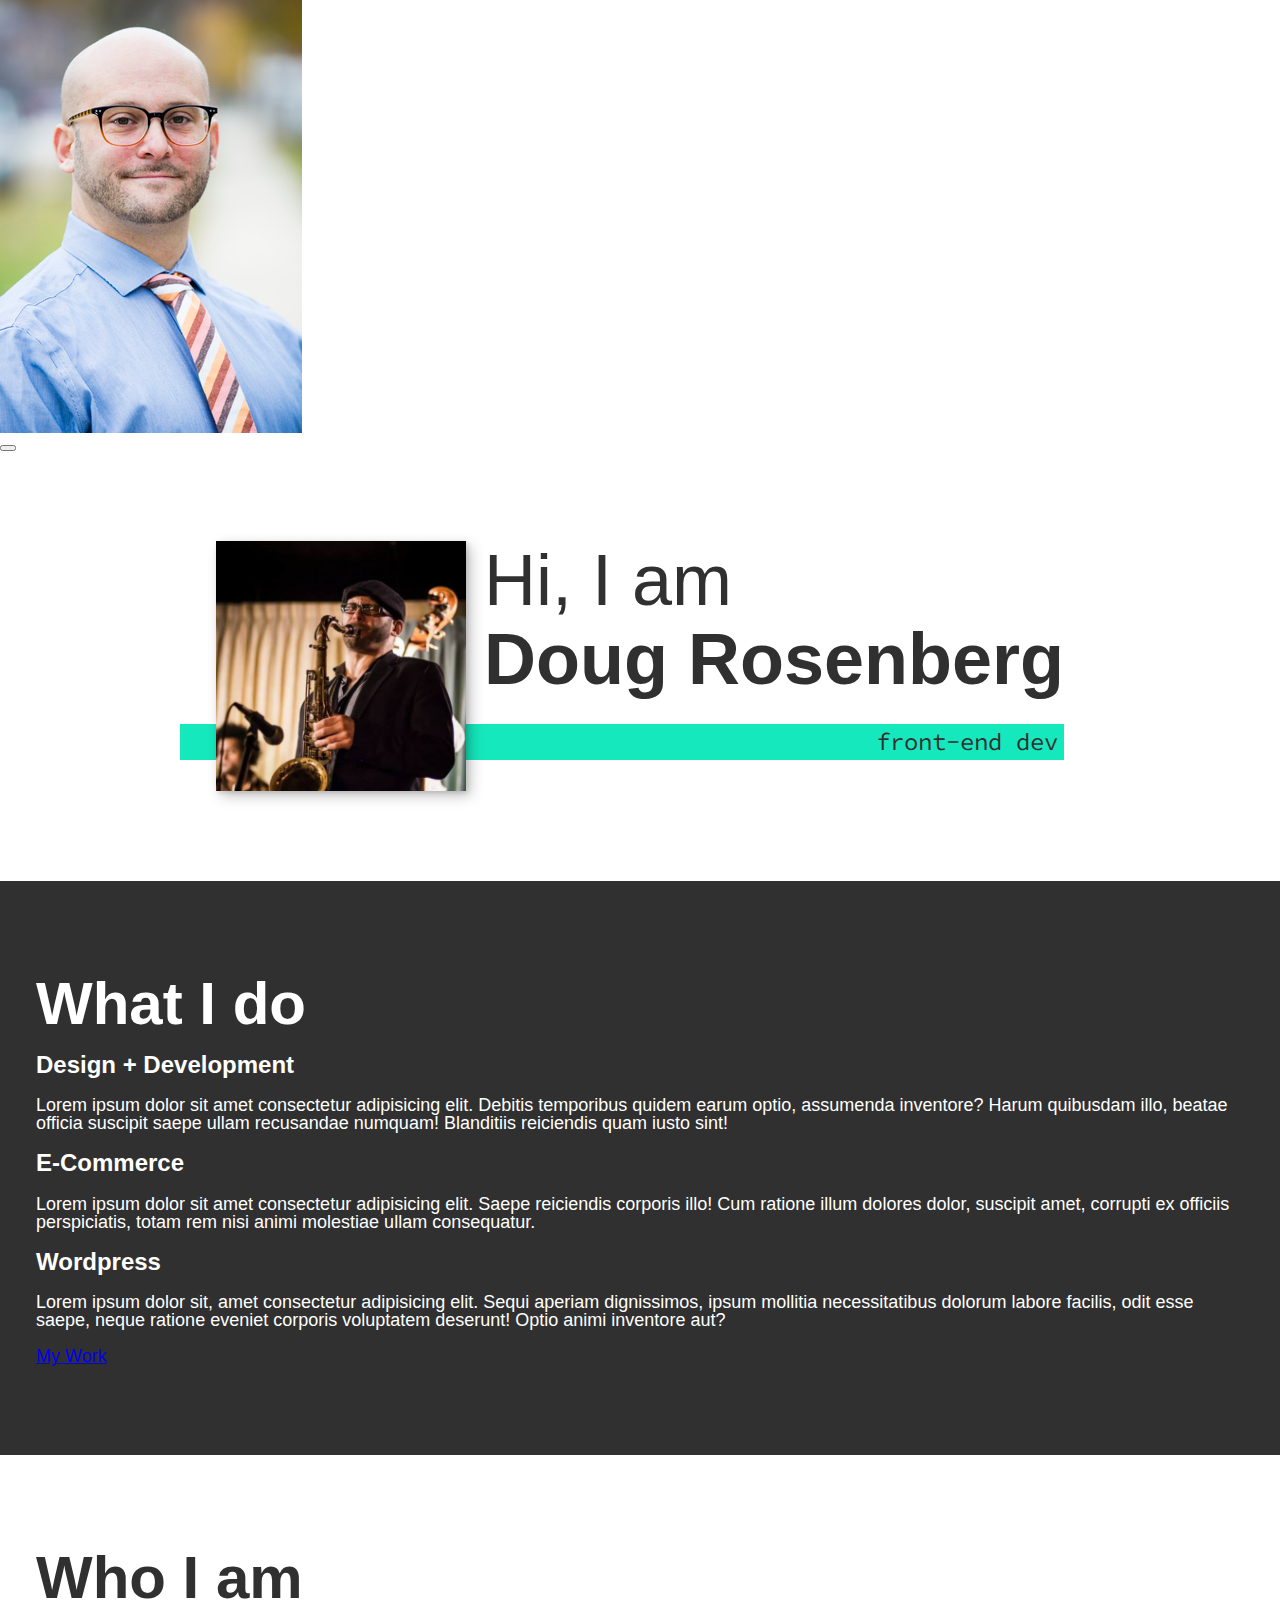
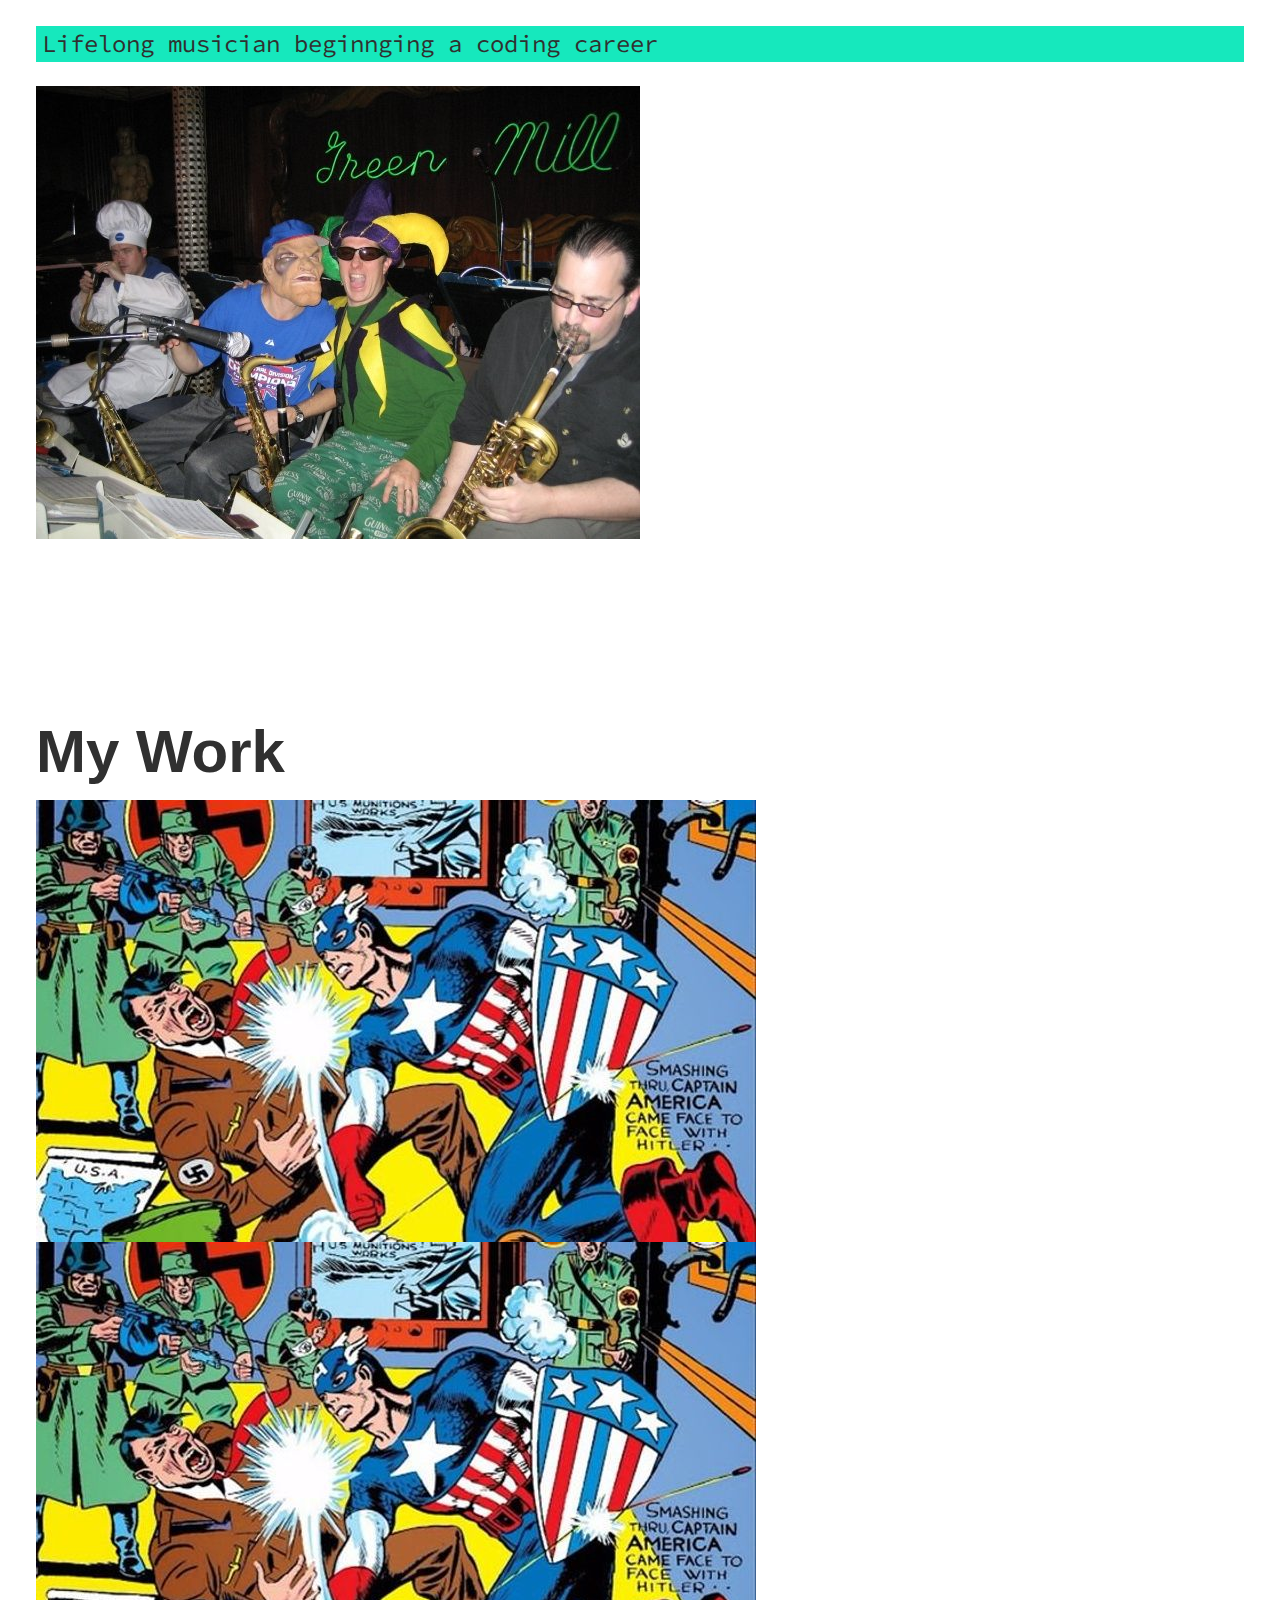
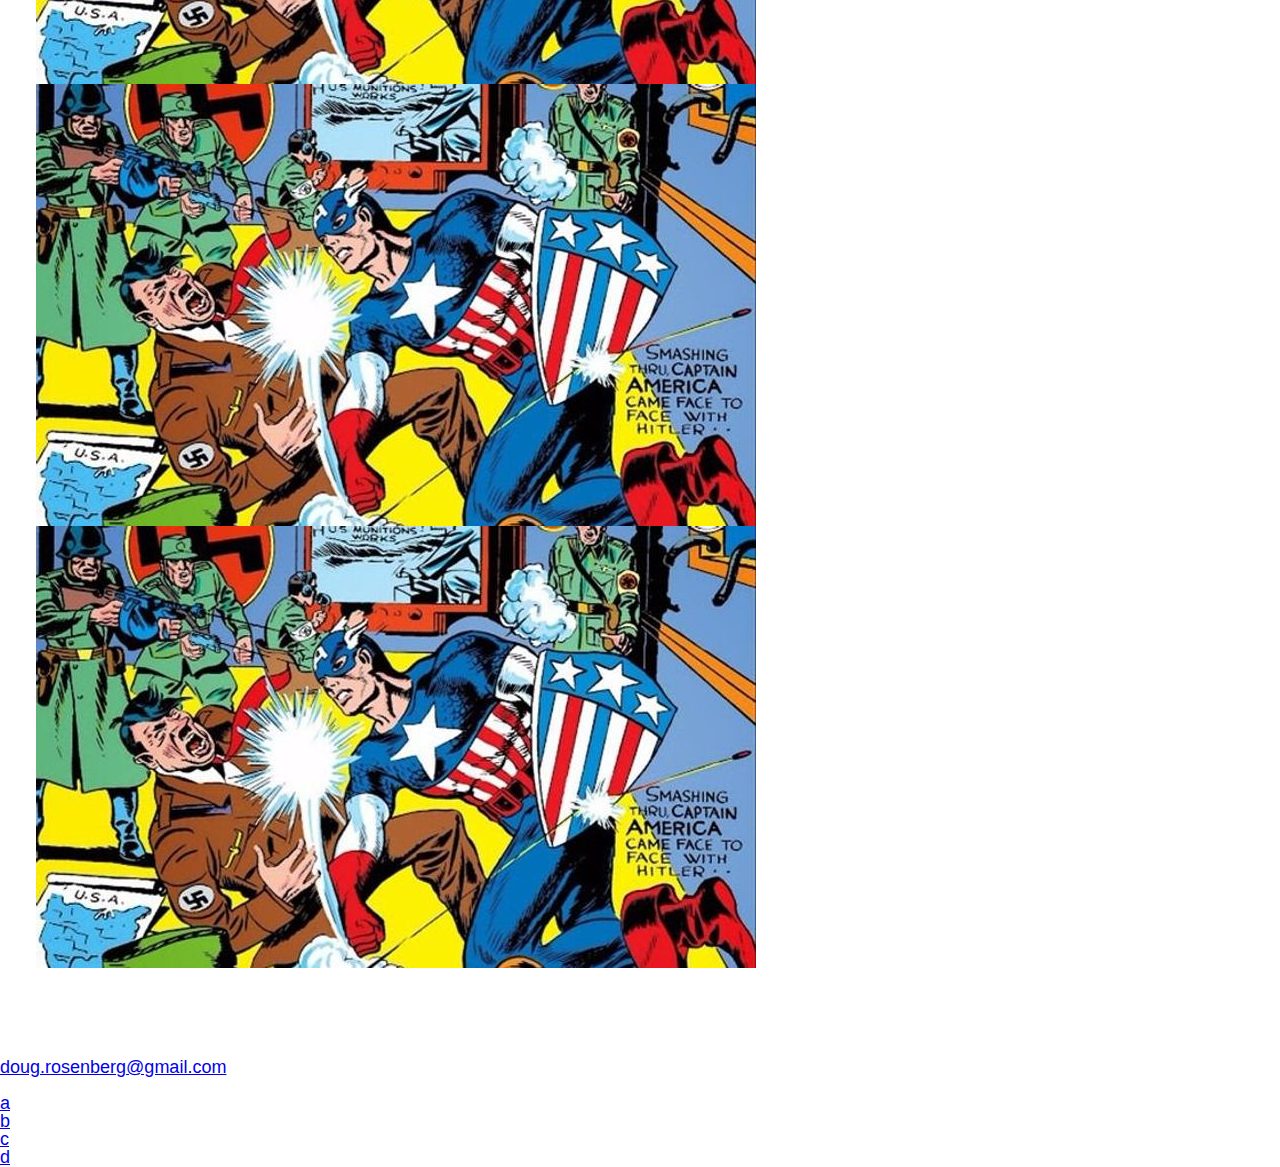
==== index.html @ 2618a34d "33% finished" ====
<!DOCTYPE html>
<html lang='en'>
    <head>
        <meta charset="UTF-8">
        <meta name='viewport' content="width=device-width, initial-scale=1.0">
        <title>DevJane Portfolio Website</title>
        <link rel='stylesheet'
        href='https://cdnjs.cloudfare.com/ajax/libs/normalize/7.0.0/normalize.min.css'>
        <link rel="stylesheet" 
        href="https://cdnjs.cloudflare.com/ajax/libs/font-awesome/5.11.2/css/all.min.css" 
        integrity="sha512-iBBXm8fW90+nuLcSKlbmrPcLa0OT92xO1BIsZ+ywDWZCvqsWgccV3gFoRBv0z+8dLJgyAHIhR35VZc2oM/gI1w==" crossorigin="anonymous" />

        <!-- Use my own fonts? -->
        <link href='https://fonts.googleapis.com/css?family=Source+Code+Pro:400,900|Source+Sans
        +Pro:300,900&display=swap' rel='stylesheet'>

        <link rel='stylesheet' href="css/styles.css">

    </head>
    <body>
        <header>
            <div class='logo'>
                <img src='img/smallerHeadshot.jpg' alt=''>
            </div>
            <button class='nav-toggle' aria-label='toggle navigation'>
                <span class="hamburger"></span>
            </button>
            <nav class="nav">
                <ul class="nav__list">
                    <li class="nav__item"><a href='#' class='nav__link'>Home</a></li>
                    <li class="nav__item"><a href='#' class='nav__link'>My Services</a></li>
                    <li class="nav__item"><a href='#' class='nav__link'>About Me</a></li>
                    <li class="nav__item"><a href='#' class='nav__link'>My Work</a></li>

                </ul>
            </nav>
        </header>

<!-- Introduction -->
        <section class='intro' id='home'>
            <h1 class='section__title section__title--intro'>
                Hi, I am <strong>Doug Rosenberg</strong>
            </h1>
            <p class='section__subtitle section__subtitle--intro'>front-end dev</p>
            <img src="img/dougPromo.jpg" alt='dougie sax' class='intro__img'>
        </section>

<!-- My services -->
        <section class='my-services' id='services'>
            <h2 class="section__title section__title--services">What I do</h2>
            <div class="services">
                <div class="service">
                    <h3>Design + Development</h3>
                    <p>Lorem ipsum dolor sit amet consectetur adipisicing elit. Debitis temporibus quidem earum optio, assumenda inventore? Harum quibusdam illo, beatae officia suscipit saepe ullam recusandae numquam! Blanditiis reiciendis quam iusto sint!</p>
                </div> <!-- / service -->

                <div class="service">
                    <h3>E-Commerce</h3>
                    <p>Lorem ipsum dolor sit amet consectetur adipisicing elit. Saepe reiciendis corporis illo! Cum ratione illum dolores dolor, suscipit amet, corrupti ex officiis perspiciatis, totam rem nisi animi molestiae ullam consequatur.</p>
                </div> <!-- / service -->

                <div class="service">
                    <h3>Wordpress</h3>
                    <p>Lorem ipsum dolor sit, amet consectetur adipisicing elit. Sequi aperiam dignissimos, ipsum mollitia necessitatibus dolorum labore facilis, odit esse saepe, neque ratione eveniet corporis voluptatem deserunt! Optio animi inventore aut?</p>
                </div> <!-- / service -->

            </div> <!-- /services -->

            <a href='work' class='btn'>My Work</a>
        </section>

<!-- About Me -->
        <section class='about-me' id='about'>
            <h2 class='section__title section__title--about'>Who I am</h2>
            <p class='section__subtitle section__subtitle--about'>Lifelong musician beginnging a coding career</p>

            <div class="about-me__body">
                <p>

                </p>
                <p>

                </p>
            </div>

            <img src='img/10401170_33537894751_8838_n.jpg' alt='some crazy dudes'>

        </section>

<!-- My Work -->
        <section class='my-work' id='work'>
            <h2 class='section__title'>My Work</h2>
            <p class="section__subtitle"></p>

            <div class='portfolio'>
                <!-- Portfolio Item 01 -->
                <a href='#' class='portfolio__item'>
                    <img src='img/cap-punching-hitler-630x387-1464367261.jpg' alt='' class='portfolio__img'>
                </a>

                <!-- Portfolio Item 02 -->
                <a href='#' class='portfolio__item'>
                    <img src='img/cap-punching-hitler-630x387-1464367261.jpg' alt='' class='portfolio__img'>
                </a>

                <!-- Portfolio Item 03 -->
                <a href='#' class='portfolio__item'>
                    <img src='img/cap-punching-hitler-630x387-1464367261.jpg' alt='' class='portfolio__img'>
                </a>

                <!-- Portfolio Item 04 -->
                <a href='#' class='portfolio__item'>
                    <img src='img/cap-punching-hitler-630x387-1464367261.jpg' alt='' class='portfolio__img'>
                </a>
            </div>
        </section>

        <!-- Footer -->
        <footer>
            <a href='mailto:doug.rosenberg@gmail.com' class='footer__link'>doug.rosenberg@gmail.com</a>
            <ul class='social-list'></ul>
                <li class='social-list__item'><a class='social-list__link' href='#'>a</a></li>
                <li class='social-list__item'><a class='social-list__link' href='#'>b</a></li>
                <li class='social-list__item'><a class='social-list__link' href='#'>c</a></li>
                <li class='social-list__item'><a class='social-list__link' href='#'>d</a></li>

        </footer>
    </body>
</html>
---- css/styles.css ----
*,
*::before,
*::after {
    box-sizing: border-box;
}

/* Custom Properties */

:root {
    --ff-primary: 'Source Sans Pro', sans-serif;
    --ff-secondary: 'Source Code Pro', monospace;

    --fw-reg: 300;
    --fw-bold: 900;

    --clr-light: #fff;
    --clr-dark: #303030;
    --clr-accent: #16e8bd;

    --fs-h1: 3rem;
    --fs-h2: 2.25rem;
    --fs-h3: 1.25rem;
    --fs-h4: 1rem;

    --bs: 0.25em 0.25em 0.75em rgba(0,0,0,0.25),
            0.125em 0.125em 0.25em rgba(0,0,0,0.125);
    ;
}

@media (min-width: 800px) {
    :root {
        --fs-h1: 4.5rem;
        --fs-h2: 3.75rem;
        --fs-h3: 1.5rem;
        --fs-body: 1.125rem; 
    }
}

/* General Styles */

body {
    background: var(--clr-light);
    color: var(--clr-dark);
    margin: 0;
    font-family: var(--ff-primary);
    font-size: var(--fs-body);
    line-height: 1;
}

section {
    padding: 5em 2em;
}

img {
    display: block;
    max-width: 100%;
}

strong { font-weight: var(--fw-bold);}

/* Typography */

h1,
h2,
h3 {
    line-height: 1.1;
    margin: 0;
}

h1 { font-size: var(--fs-h1) }
h2 { font-size: var(--fs-h2) }
h3 { font-size: var(--fs-h3) }

/* always do padding in "ems" because it is relative to the font */
.section__title {
    margin-bottom: .25em;
}

.section__title--intro {
    font-weight: var(--fw-reg);
}

.section__title--intro strong {
    display: block;
}

.section__subtitle {
    margin: 0;
    font-size: var(--fs-h3);
}

.section__subtitle--intro,
.section__subtitle--about {
    background: var(--clr-accent);
    padding: 0.25em;
    font-family: var(--ff-secondary);
    margin-bottom: 1em;;
}

/* Header */

nav { display: none }

/* Intro Section */

.intro {
    position: relative;
}

.intro__img {
    box-shadow: var(--bs);
}

/* This guy likes to divide by 300,600,900 */
@media (min-width: 600px) {
    .intro {
        display: grid;
        width: min-content;
        margin: 0 auto;
        grid-column-gap: 1em;
        grid-template-areas:
            'img title'
            'img subtitle';
        grid-template-columns: min-content max-content;
    }

    .intro__img {
        grid-area: img;
        min-width: 250px;
        position: relative;
        z-index: 2;
    }

    .section__subtitle--intro {
        align-self: start;
        grid-column: -1 / 1;
        grid-row: 2;
        text-align: right;
        position: relative;
        left: -1.5em;
        width: calc(100% + 1.5em);
    }
}

/* My Services Section */

.my-services {
    background-color: var(--clr-dark);
    background-image: ;
    color: var(--clr-light)
}
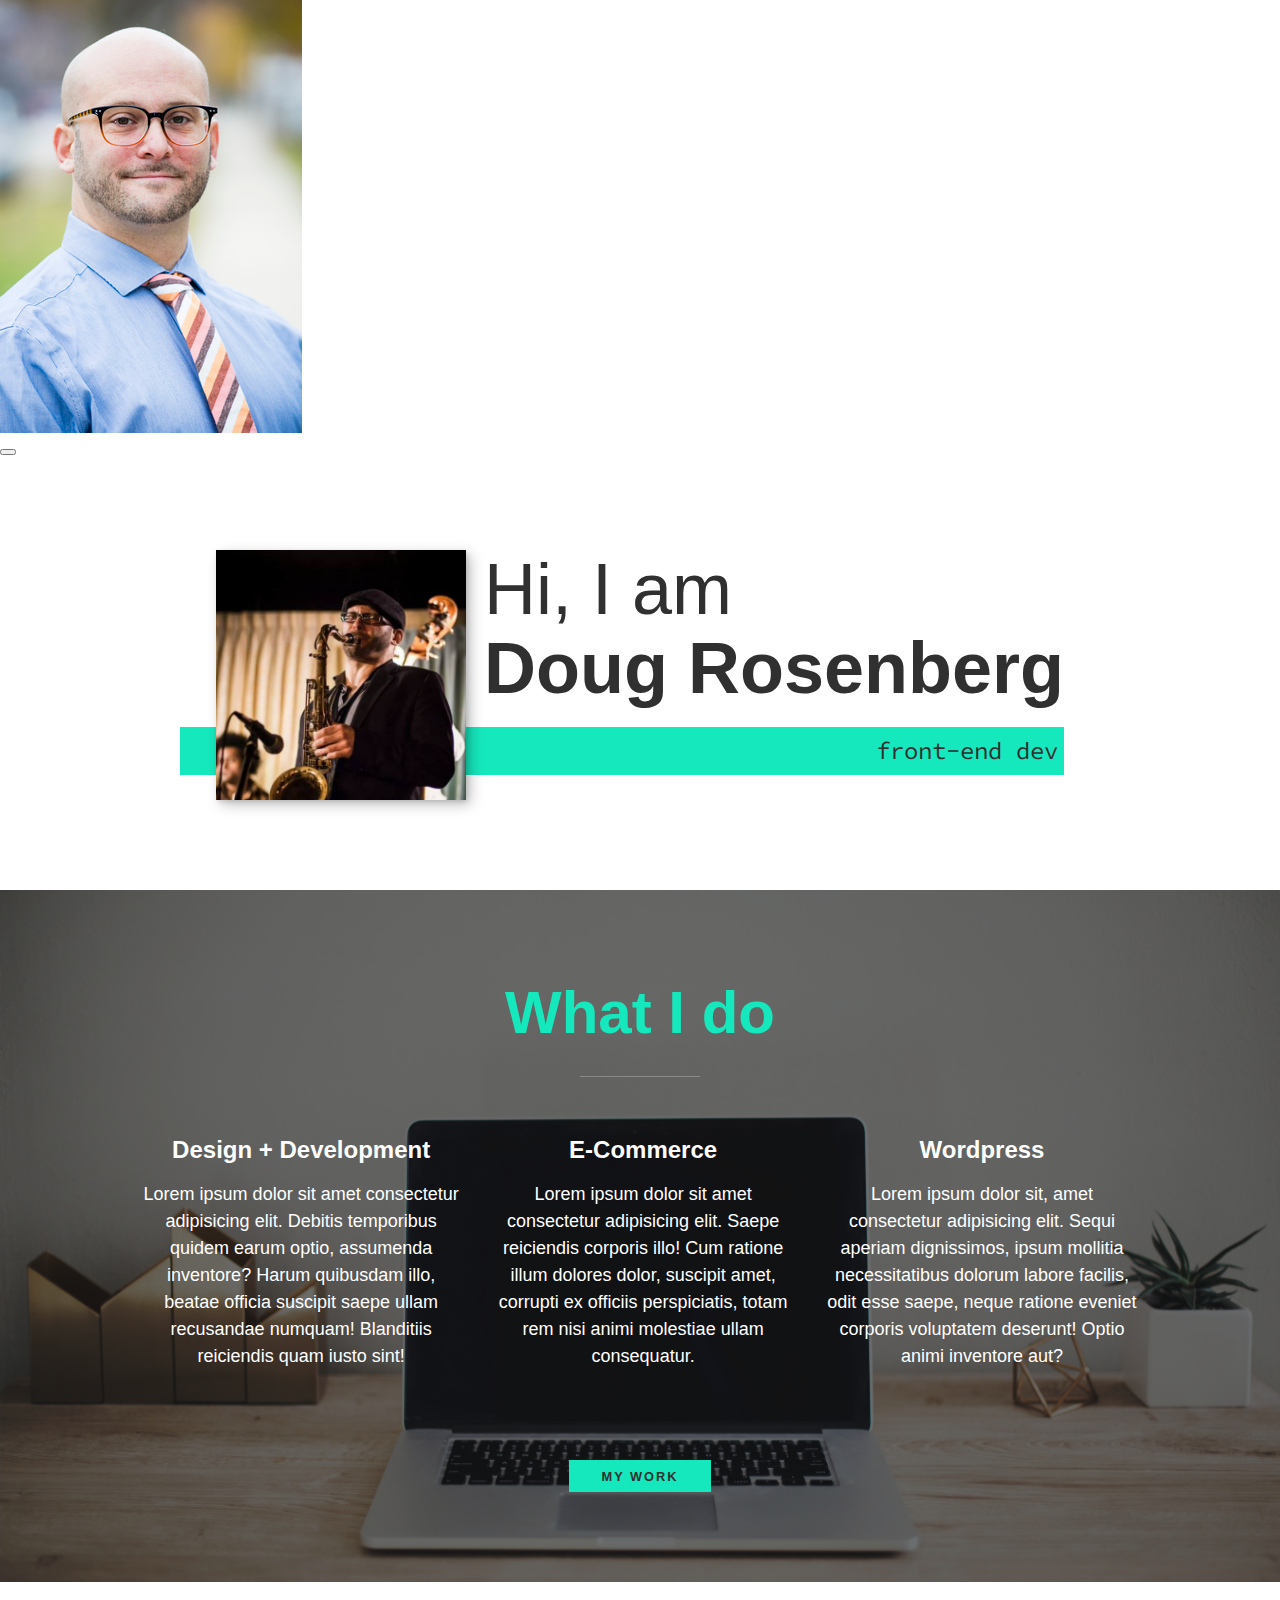
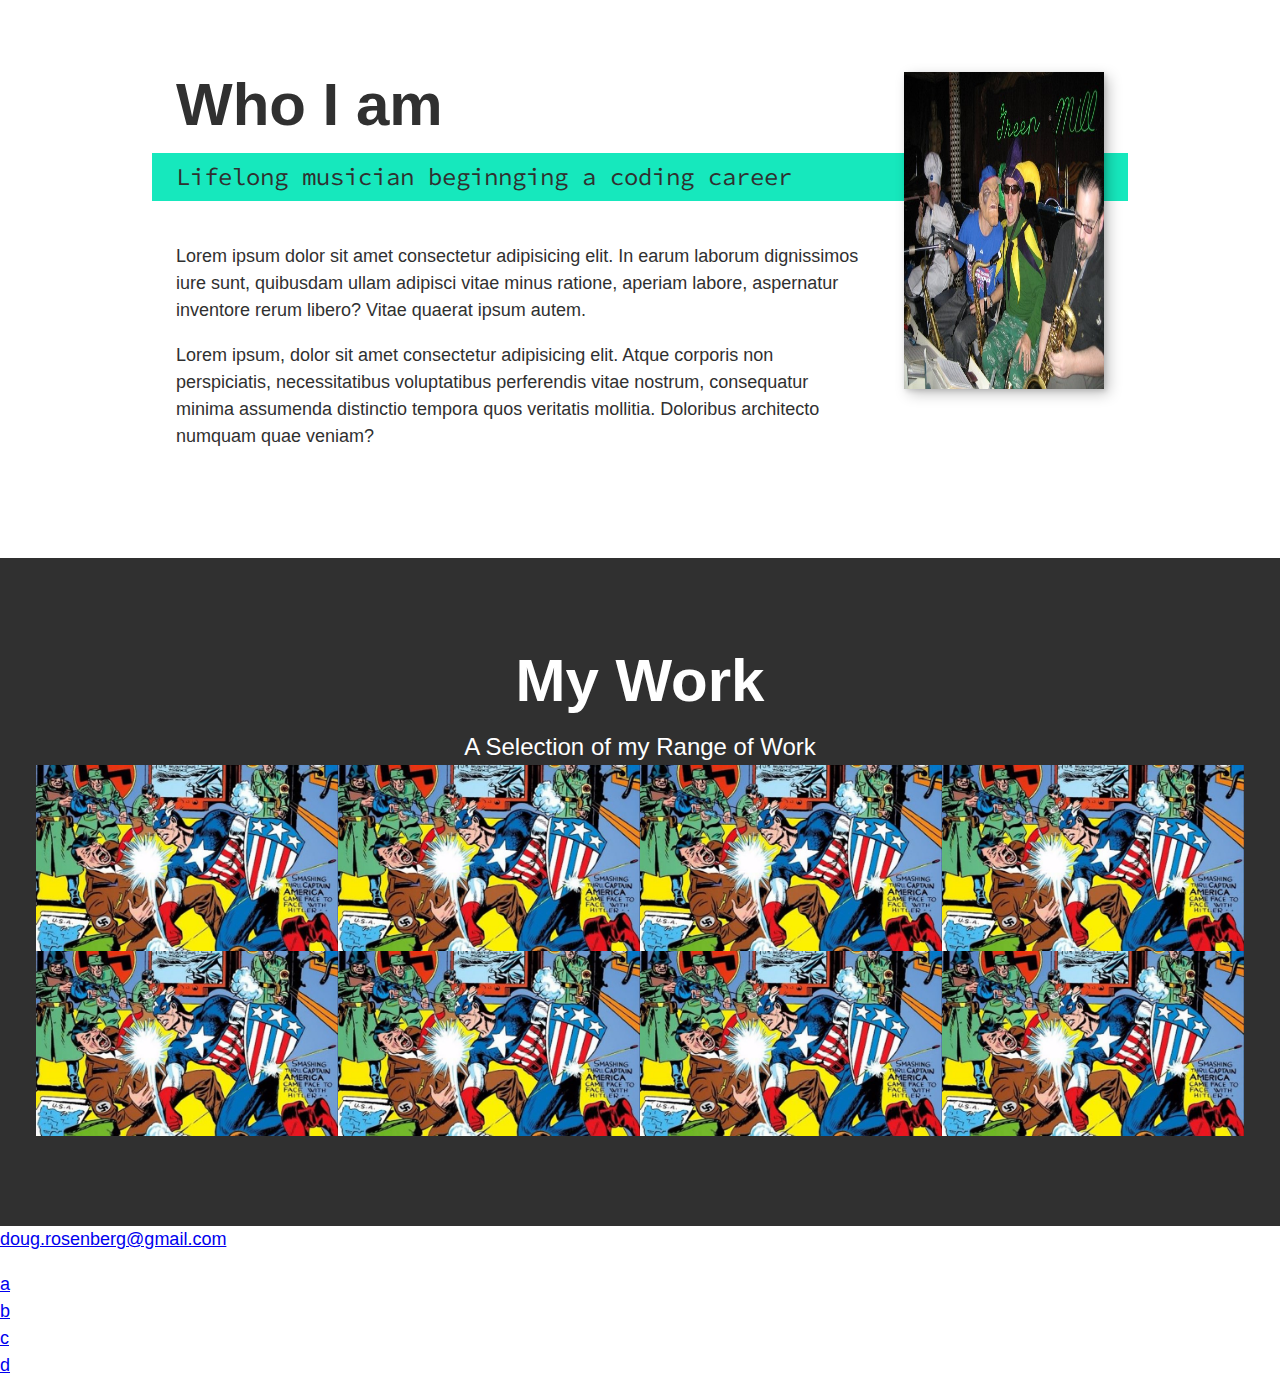
==== commit 505c9eb2: "added a lot of styling" ====
--- a/index.html
+++ b/index.html
@@ -76,21 +76,21 @@
 
             <div class="about-me__body">
                 <p>
-
+                    Lorem ipsum dolor sit amet consectetur adipisicing elit. In earum laborum dignissimos iure sunt, quibusdam ullam adipisci vitae minus ratione, aperiam labore, aspernatur inventore rerum libero? Vitae quaerat ipsum autem.
                 </p>
                 <p>
-
+                    Lorem ipsum, dolor sit amet consectetur adipisicing elit. Atque corporis non perspiciatis, necessitatibus voluptatibus perferendis vitae nostrum, consequatur minima assumenda distinctio tempora quos veritatis mollitia. Doloribus architecto numquam quae veniam?
                 </p>
             </div>
 
-            <img src='img/10401170_33537894751_8838_n.jpg' alt='some crazy dudes'>
+            <img src='img/10401170_33537894751_8838_n.jpg' alt='some crazy dudes' class='about-me__img'>
 
         </section>
 
 <!-- My Work -->
         <section class='my-work' id='work'>
             <h2 class='section__title'>My Work</h2>
-            <p class="section__subtitle"></p>
+            <p class="section__subtitle">A Selection of my Range of Work</p>
 
             <div class='portfolio'>
                 <!-- Portfolio Item 01 -->
@@ -112,6 +112,26 @@
                 <a href='#' class='portfolio__item'>
                     <img src='img/cap-punching-hitler-630x387-1464367261.jpg' alt='' class='portfolio__img'>
                 </a>
+
+                <!-- Portfolio Item 05 -->
+                <a href='#' class='portfolio__item'>
+                    <img src='img/cap-punching-hitler-630x387-1464367261.jpg' alt='' class='portfolio__img'>
+                </a>
+
+                <!-- Portfolio Item 06 -->
+                <a href='#' class='portfolio__item'>
+                    <img src='img/cap-punching-hitler-630x387-1464367261.jpg' alt='' class='portfolio__img'>
+                </a>
+
+                <!-- Portfolio Item 07 -->
+                <a href='#' class='portfolio__item'>
+                    <img src='img/cap-punching-hitler-630x387-1464367261.jpg' alt='' class='portfolio__img'>
+                </a>
+
+                <!-- Portfolio Item 08 -->
+                <a href='#' class='portfolio__item'>
+                    <img src='img/cap-punching-hitler-630x387-1464367261.jpg' alt='' class='portfolio__img'>
+                </a>
             </div>
         </section>
 
--- a/css/styles.css
+++ b/css/styles.css
@@ -44,7 +44,7 @@
     margin: 0;
     font-family: var(--ff-primary);
     font-size: var(--fs-body);
-    line-height: 1;
+    line-height: 1.5;
 }
 
 section {
@@ -56,7 +56,32 @@
     max-width: 100%;
 }
 
-strong { font-weight: var(--fw-bold);}
+strong { font-weight: var(--fw-bold) }
+
+:focus {
+    outline: 3px solid var(--clr-accent);
+    outline-offset: 3px;
+}
+
+/* Buttons */
+
+.btn {
+    display: inline-block;
+    padding: .5em 2.5em;
+    background: var(--clr-accent);
+    color: var(--clr-dark);
+    text-decoration: none;
+    cursor: pointer;
+    font-size: .8rem;
+    text-transform: uppercase;
+    letter-spacing: 2px;
+    font-weight: var(--fw-bold);
+    transition: transform 200ms ease-in-out;
+}
+
+.btn:hover {
+    transform: scale(1.1);
+}
 
 /* Typography */
 
@@ -95,6 +120,12 @@
     padding: 0.25em;
     font-family: var(--ff-secondary);
     margin-bottom: 1em;;
+}
+
+.section__subtitle--work {
+    color: var(--clr-accent);
+    font-weight: var(--fw-bold);
+    margin-bottom: 2em;
 }
 
 /* Header */
@@ -146,6 +177,121 @@
 
 .my-services {
     background-color: var(--clr-dark);
-    background-image: ;
-    color: var(--clr-light)
+    background-image: url(../img/laptop.jpg);
+    background-size: cover;
+    background-blend-mode: soft-light;
+    color: var(--clr-light);
+    text-align: center;
+}
+
+.section__title--services {
+    color: var(--clr-accent);
+    position: relative;
+}
+
+.section__title--services::after {
+    content: '';
+    display: block;
+    width: 2em;
+    height: 1px;
+    margin: 0.5em auto 1em;
+    background: var(--clr-light);
+    opacity: .25;
+}
+
+.services {
+    margin-bottom: 4em;
+}
+
+.service {
+    max-width: 500px;
+    margin: auto;
+}
+
+@media (min-width: 800px) {
+    .services {
+        display: flex;
+        max-width: 1000px;
+        margin-left: auto;
+        margin-right: auto;
+    }
+
+    .service + .service {
+        margin-left: 2em;
+    }
+}
+
+.about-me {
+    max-width: 1000px;
+    margin: 0 auto;
+}
+
+.about-me__img {
+    box-shadow: var(--bs);
+}
+
+@media (min-width: 600px) {
+    .about-me {
+        display: grid;
+        grid-template-columns: 1fr 200px;
+        grid-template-areas: 
+            'title img'
+            'subtitle img'
+            'text img';
+        grid-column-gap: 2em;
+    }
+
+    .section__title--about {
+        grid-area: title;
+    }
+
+    .section__subtitle--about {
+        grid-column: 1 / -1;
+        grid-row: 2;
+        position: relative;
+        left: -1em;
+        width: calc(100% + 2em);
+        padding-left: 1em;
+        padding-right: calc(200px + 4em);
+    }
+
+    .about-me__img {
+        grid-area: img;
+        position: relative;
+        z-index: 2;
+        height: 80%;
+    }
+}
+
+
+
+
+
+/* My Work */
+
+.my-work {
+    background-color: var(--clr-dark);
+    color: var(--clr-light);
+    text-align: center;
+}
+
+.portfolio {
+    display: grid;
+    grid-template-columns: repeat(auto-fit, minmax(300px, 1fr));
+}
+
+.portfolio__item {
+    background: var(--clr-accent);
+    overflow: hidden;
+}
+
+.portfolio__img {
+    transition: 
+        transform 750ms cubic-bezier(.5, 0 .5, 1),
+        opacity 250ms linear;
+}
+
+.portfolio__img:hover {
+    transform: scale(1.2);
+    opacity: 0.75;
 }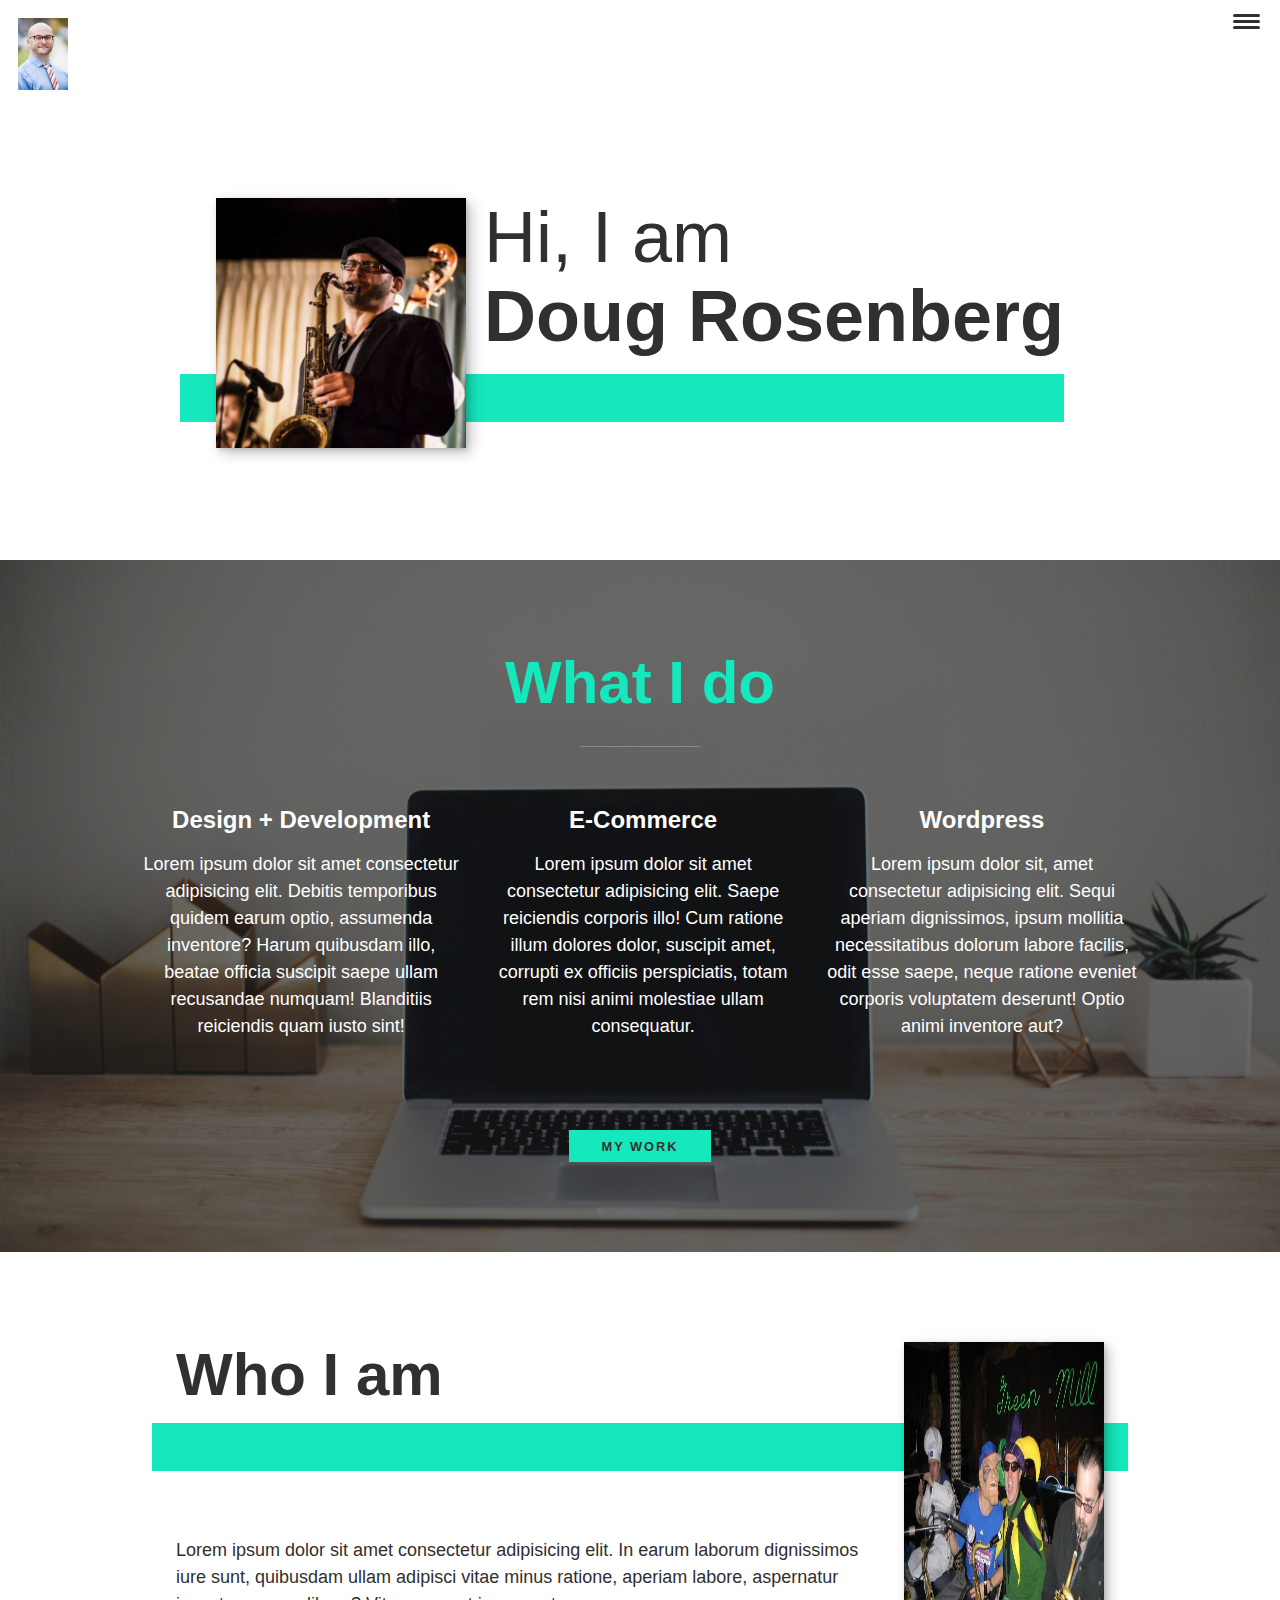
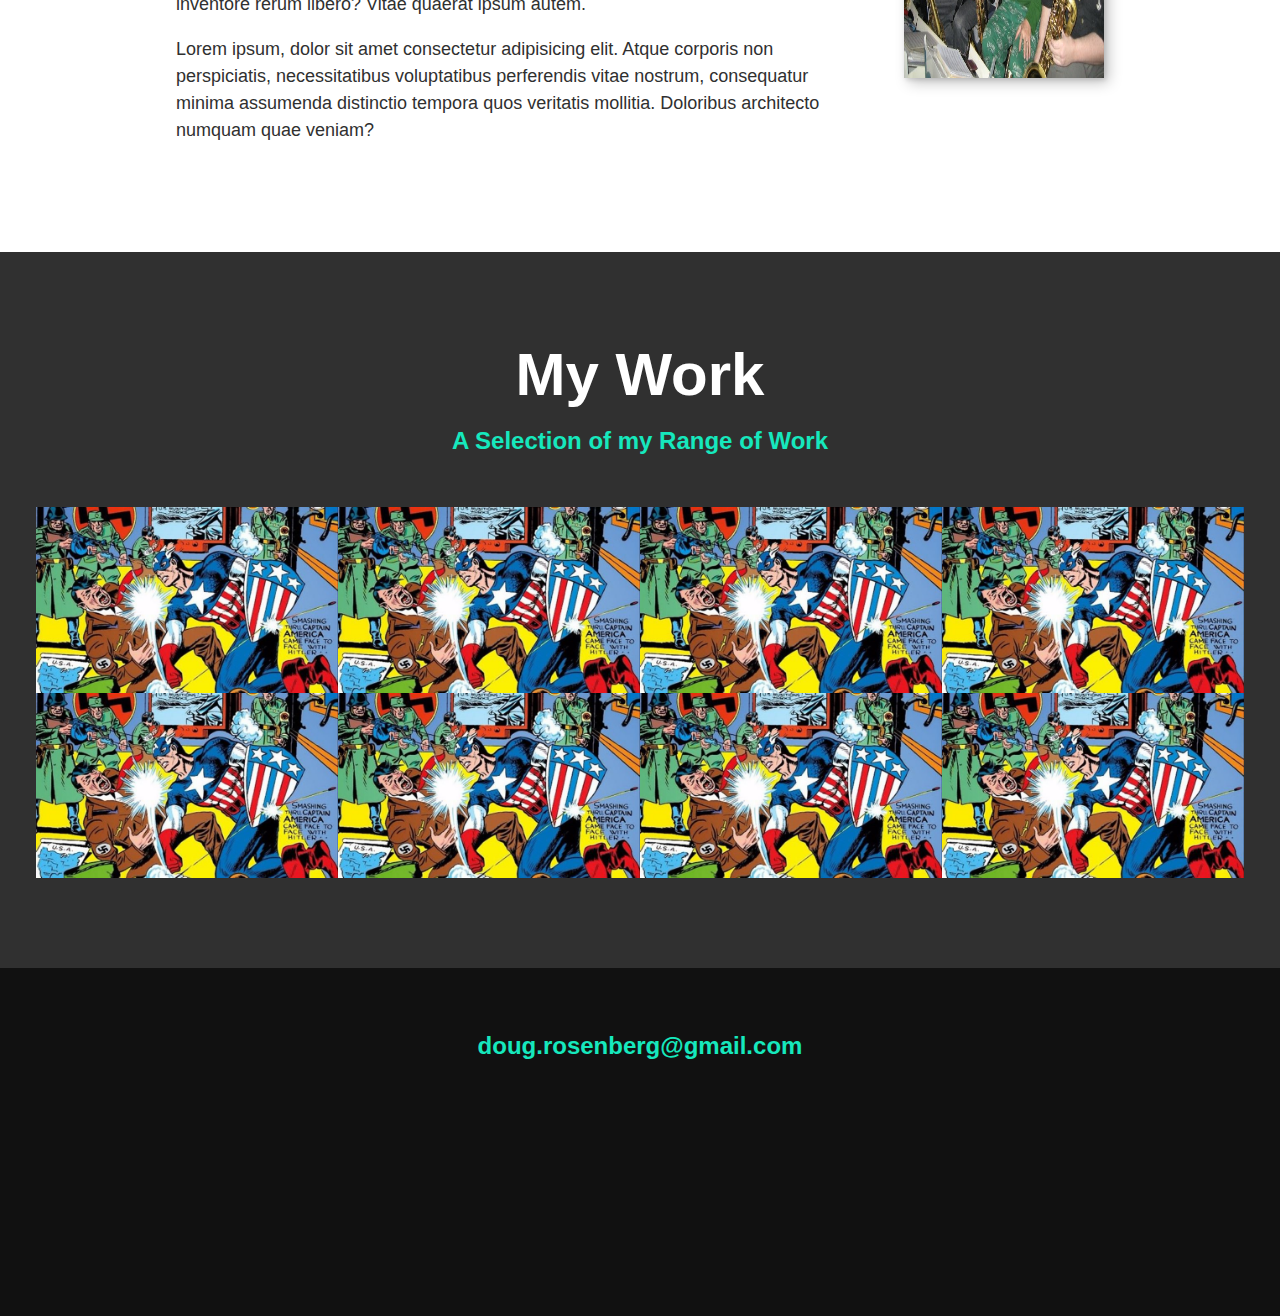
==== commit 980ecc6c: "added footer, worked on navbar" ====
--- a/index.html
+++ b/index.html
@@ -6,9 +6,11 @@
         <title>DevJane Portfolio Website</title>
         <link rel='stylesheet'
         href='https://cdnjs.cloudfare.com/ajax/libs/normalize/7.0.0/normalize.min.css'>
-        <link rel="stylesheet" 
+        <!-- <link rel="stylesheet" 
         href="https://cdnjs.cloudflare.com/ajax/libs/font-awesome/5.11.2/css/all.min.css" 
-        integrity="sha512-iBBXm8fW90+nuLcSKlbmrPcLa0OT92xO1BIsZ+ywDWZCvqsWgccV3gFoRBv0z+8dLJgyAHIhR35VZc2oM/gI1w==" crossorigin="anonymous" />
+        integrity="sha512-iBBXm8fW90+nuLcSKlbmrPcLa0OT92xO1BIsZ+ywDWZCvqsWgccV3gFoRBv0z+8dLJgyAHIhR35VZc2oM/gI1w==" crossorigin="anonymous" /> -->
+
+        <link rel="stylesheet" href="https://cdnjs.cloudflare.com/ajax/libs/font-awesome/5.15.3/css/all.min.css" integrity="sha512-iBBXm8fW90+nuLcSKlbmrPcLa0OT92xO1BIsZ+ywDWZCvqsWgccV3gFoRBv0z+8dLJgyAHIhR35VZc2oM/gI1w==" crossorigin="anonymous" />
 
         <!-- Use my own fonts? -->
         <link href='https://fonts.googleapis.com/css?family=Source+Code+Pro:400,900|Source+Sans
@@ -136,14 +138,29 @@
         </section>
 
         <!-- Footer -->
-        <footer>
+        <footer class="footer">
             <a href='mailto:doug.rosenberg@gmail.com' class='footer__link'>doug.rosenberg@gmail.com</a>
             <ul class='social-list'></ul>
-                <li class='social-list__item'><a class='social-list__link' href='#'>a</a></li>
-                <li class='social-list__item'><a class='social-list__link' href='#'>b</a></li>
-                <li class='social-list__item'><a class='social-list__link' href='#'>c</a></li>
-                <li class='social-list__item'><a class='social-list__link' href='#'>d</a></li>
+                <li class='social-list__item'>
+                    <a class='social-list__link' href='https://codepen.io'>
+                        <i class='fab fa-codepen'></i>
+                    </a></li>
+                <li class='social-list__item'>
+                    <a class='social-list__link' href='http://linkedin.com'>
+                        <i class='fab fa-linkedin'></i>
+                    </a></li>
+                <li class='social-list__item'>
+                    <a class='social-list__link' href='https://twitter.com'>
+                        <i class='fab fa-twitter'></i>
+                    </a></li>
+                <li class='social-list__item'>
+                    <a class='social-list__link' href='https://github.com'>
+                        <i class="fab fa-github"></i>
+                    </a></li>
 
         </footer>
+
+        <script src='js/index.js'></script>
+
     </body>
 </html>--- a/css/styles.css
+++ b/css/styles.css
@@ -122,7 +122,7 @@
     margin-bottom: 1em;;
 }
 
-.section__subtitle--work {
+.section__subtitle {
     color: var(--clr-accent);
     font-weight: var(--fw-bold);
     margin-bottom: 2em;
@@ -130,7 +130,93 @@
 
 /* Header */
 
-nav { display: none }
+header {
+    display: flex;
+    justify-content: space-between;
+    padding: 1em;
+}
+
+.logo {
+    width: 50px;
+}
+
+.nav {
+    position: fixed;
+    background: var(--clr-dark);
+    color: var(--clr-light);
+    top: 0;
+    bottom: 0;
+    left: 0;
+    right: 0;
+    z-index: 100;
+
+    transform: translateX(100%);
+    transition: transform 250ms cubic-bezier(0.5, 0, 0.5, 1);
+}
+
+.nav__list {
+    list-style: none;
+    display: flex;
+    height: 100%;
+    flex-direction: column;
+    justify-content: space-evenly;
+    align-items: center;
+    margin: 0;
+    padding: 0;
+}
+
+.nav__link {
+    color: inherit;
+    font-weight: var(--fw-bold);
+    font-size: var(--fs-h2);
+    text-decoration: none;
+}
+
+.nav__link:hover {
+    color: var(--clr-accent)
+}
+
+.nav-toggle {
+    padding: 0.5em;
+    background: transparent;
+    border: 0;
+    cursor: pointer;
+    position: absolute;
+    right: 1em;
+    top: 1em;
+    z-index: 1000;
+}
+
+.nav-open .nav {
+    transform: translateX(0);
+}
+
+.hamburger {
+    display: block;
+    position: relative;
+}
+
+.hamburger,
+.hamburger::before,
+.hamburger::after {
+    background: var(--clr-dark);
+    width: 2em;
+    height: 3px;
+    border-radius: 1em;
+    transition: transform 250ms ease-in-out;
+}
+
+.hamburger::before,
+.hamburger::after {
+    content: '';
+    position: absolute;
+    left: 0;
+    right: 0;
+}
+
+.hamburger::before { top: 6px; }
+.hamburger::after { bottom: 6px; }
+
 
 /* Intro Section */
 
@@ -291,7 +377,59 @@
         opacity 250ms linear;
 }
 
-.portfolio__img:hover {
+.portfolio__item:focus {
+    position: relative;
+    z-index: 2;
+}
+
+.portfolio__img:hover,
+.portfolio__item:focus .portfolio__img {
     transform: scale(1.2);
     opacity: 0.75;
-}+}
+
+
+/* Footer */
+
+.footer {
+    background: #111;
+    color: var(--clr-accent);
+    text-align: center;
+    padding: 2.5em 0;
+    font-size: var(--fs-h3);
+}
+
+.footer a { 
+    color: inherit;
+    text-decoration: none; 
+}
+
+.footer__link {
+    font-weight: var(--fw-bold);
+}
+
+.footer__link:hover,
+.social-list__link:hover {
+    opacity: .7;
+}
+
+.footer__link:hover {
+    text-decoration: underline;
+}
+
+.social-list {
+    list-style: none;
+    display: flex;
+    justify-content: center;
+    margin: 2em 0 0;
+    padding: 0;
+}
+
+.social-list__item {
+    margin: 0 0.5em;
+}
+
+.social-list__link {
+    padding: .5em;
+}
+
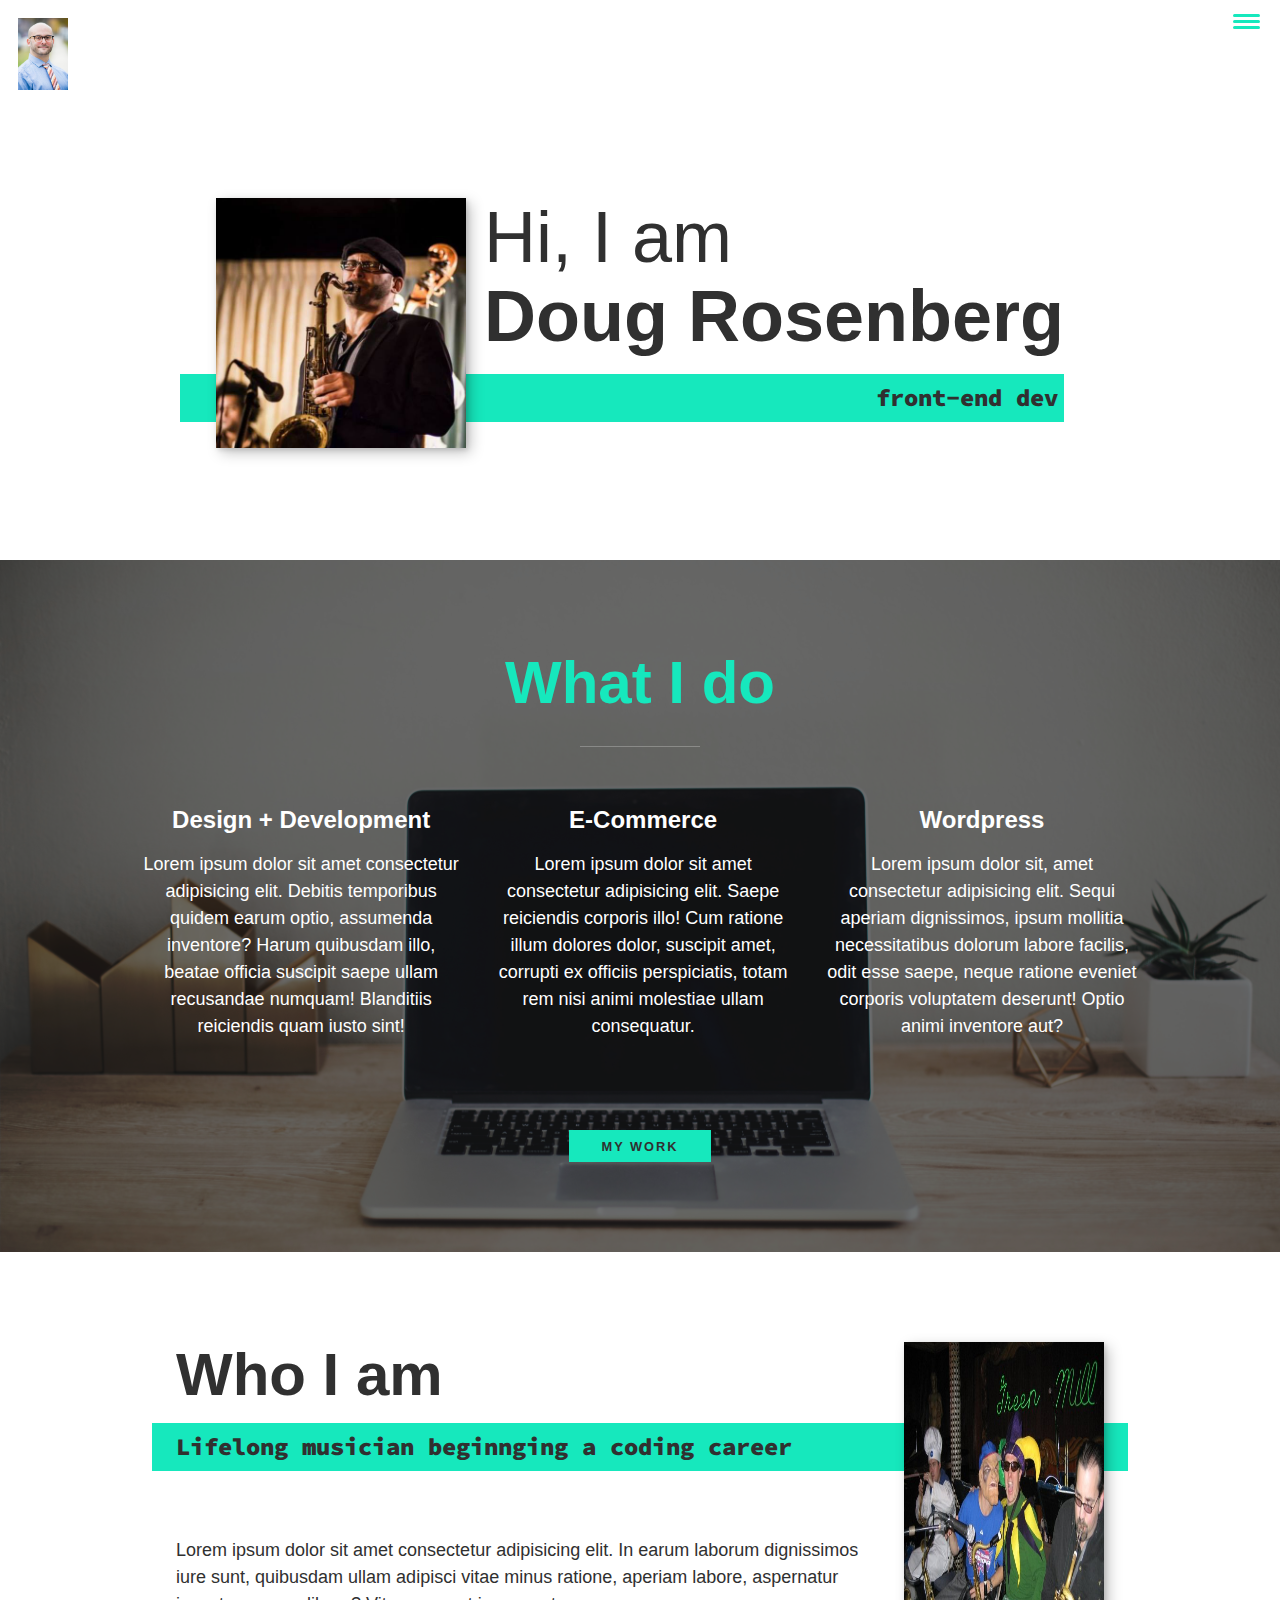
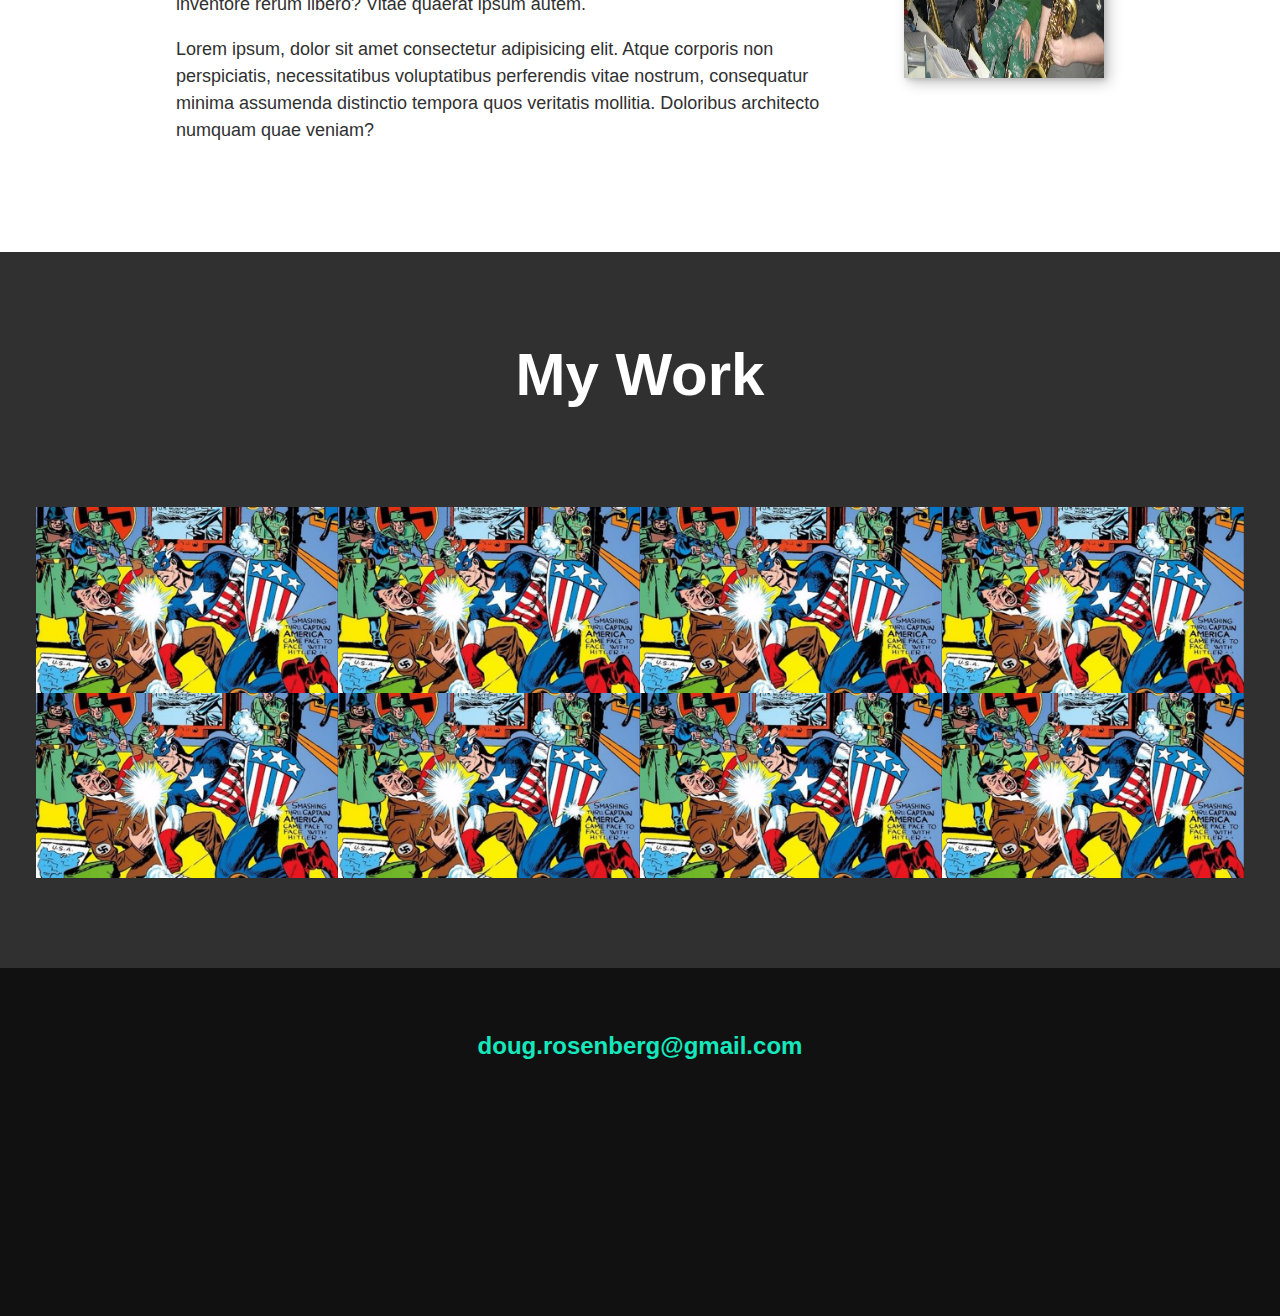
==== commit 205df90f: "pretty much finished" ====
--- a/index.html
+++ b/index.html
@@ -29,10 +29,10 @@
             </button>
             <nav class="nav">
                 <ul class="nav__list">
-                    <li class="nav__item"><a href='#' class='nav__link'>Home</a></li>
-                    <li class="nav__item"><a href='#' class='nav__link'>My Services</a></li>
-                    <li class="nav__item"><a href='#' class='nav__link'>About Me</a></li>
-                    <li class="nav__item"><a href='#' class='nav__link'>My Work</a></li>
+                    <li class="nav__item"><a href='#home' class='nav__link'>Home</a></li>
+                    <li class="nav__item"><a href='#services' class='nav__link'>My Services</a></li>
+                    <li class="nav__item"><a href='#about' class='nav__link'>About Me</a></li>
+                    <li class="nav__item"><a href="#work" class='nav__link'>My Work</a></li>
 
                 </ul>
             </nav>
@@ -68,7 +68,7 @@
 
             </div> <!-- /services -->
 
-            <a href='work' class='btn'>My Work</a>
+            <a href='#work' class='btn'>My Work</a>
         </section>
 
 <!-- About Me -->
--- a/css/styles.css
+++ b/css/styles.css
@@ -37,6 +37,10 @@
 }
 
 /* General Styles */
+
+html {
+    scroll-behavior: smooth;
+}
 
 body {
     background: var(--clr-light);
@@ -52,7 +56,7 @@
 }
 
 img {
-    display: block;
+    display: block;    
     max-width: 100%;
 }
 
@@ -123,7 +127,7 @@
 }
 
 .section__subtitle {
-    color: var(--clr-accent);
+    color: var(--clr-dark);
     font-weight: var(--fw-bold);
     margin-bottom: 2em;
 }
@@ -191,6 +195,22 @@
     transform: translateX(0);
 }
 
+.nav-open .nav-toggle {
+    position: fixed;
+}
+
+.nav-open .hamburger {
+    transform: rotate(0.625turn);
+}
+
+.nav-open .hamburger::before {
+    transform: rotate(90deg) translateX(-6px);
+}
+
+.nav-open .hamburger::after {
+    opacity: 0;
+}
+
 .hamburger {
     display: block;
     position: relative;
@@ -199,7 +219,7 @@
 .hamburger,
 .hamburger::before,
 .hamburger::after {
-    background: var(--clr-dark);
+    background: var(--clr-accent);
     width: 2em;
     height: 3px;
     border-radius: 1em;
@@ -433,3 +453,16 @@
     padding: .5em;
 }
 
+/* Individual portfolio item styles */
+
+.portfolio-item-individual {
+    padding: 0 2em 2em;
+    max-width: 1000px;
+    margin: 0 auto;
+}
+
+.portfolio-item-individual p {
+    max-width: 600px;
+    margin-left: auto;
+    margin-right: auto;
+}